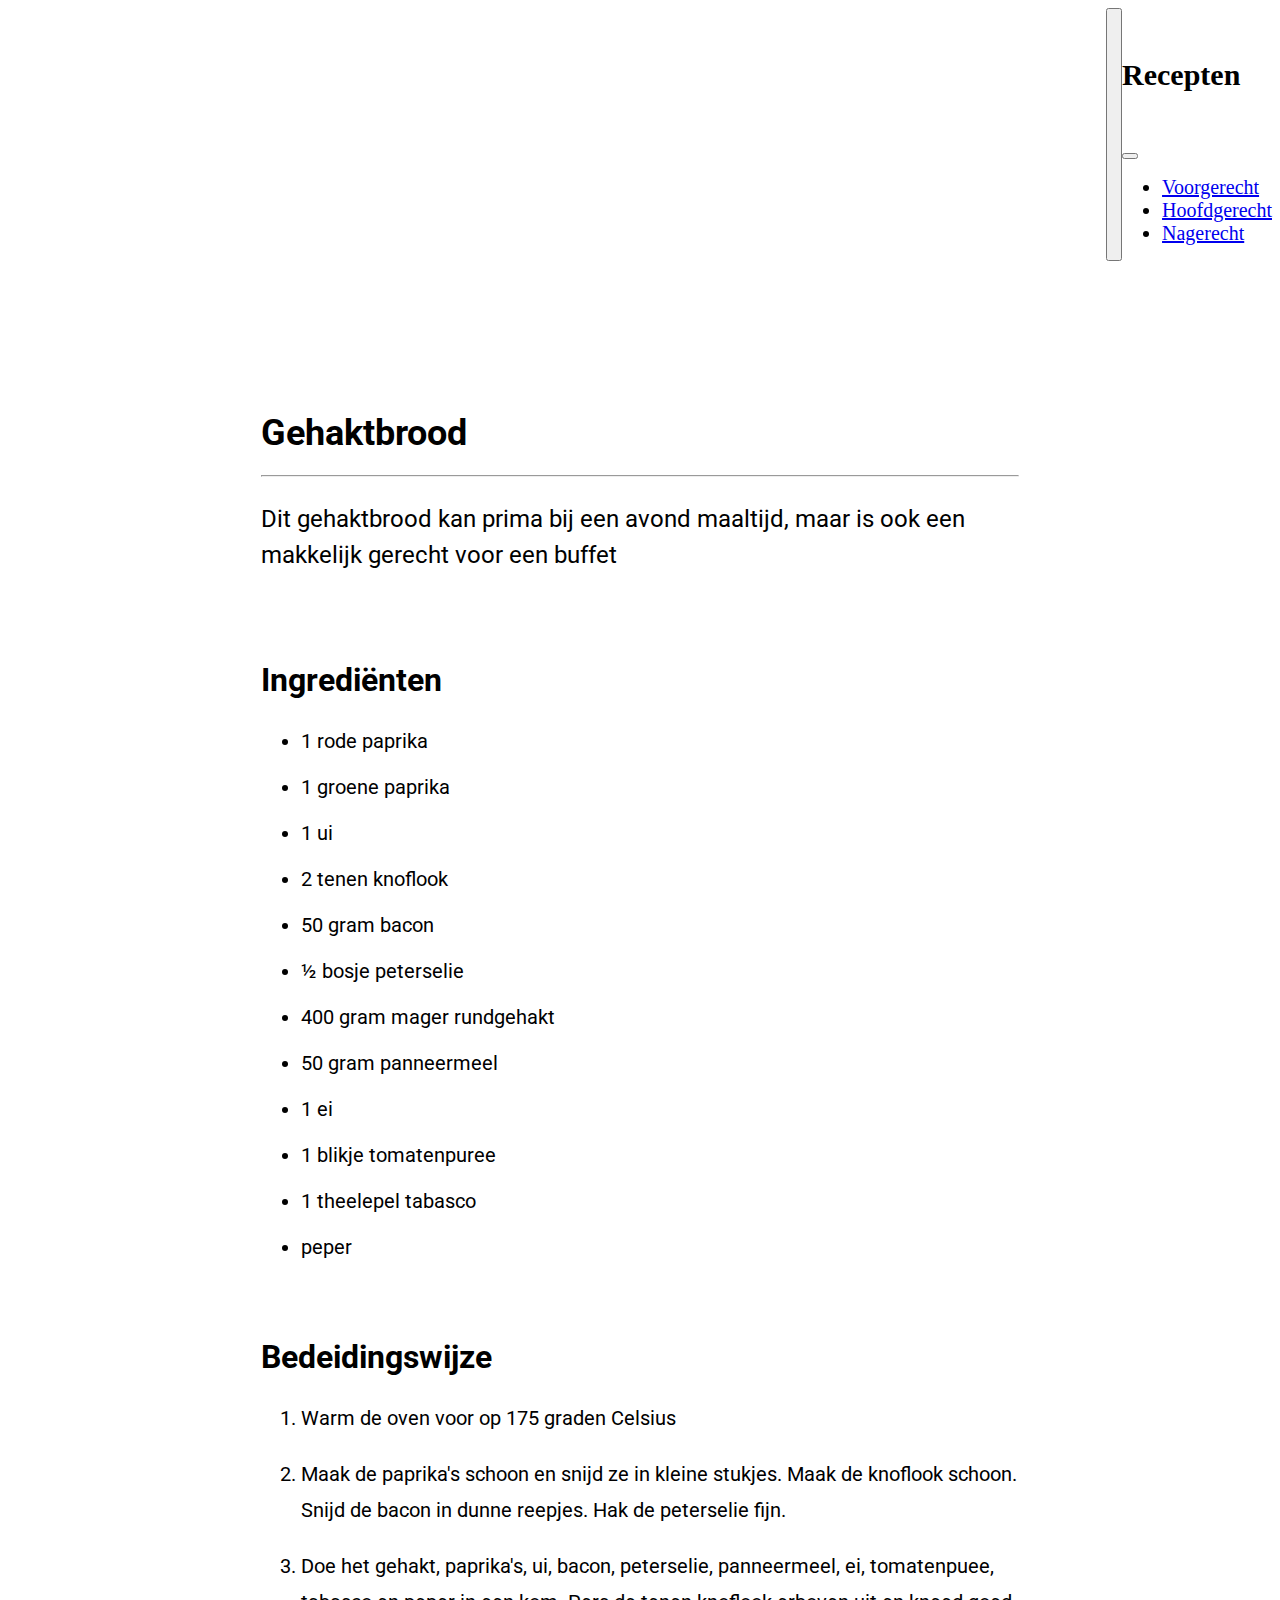
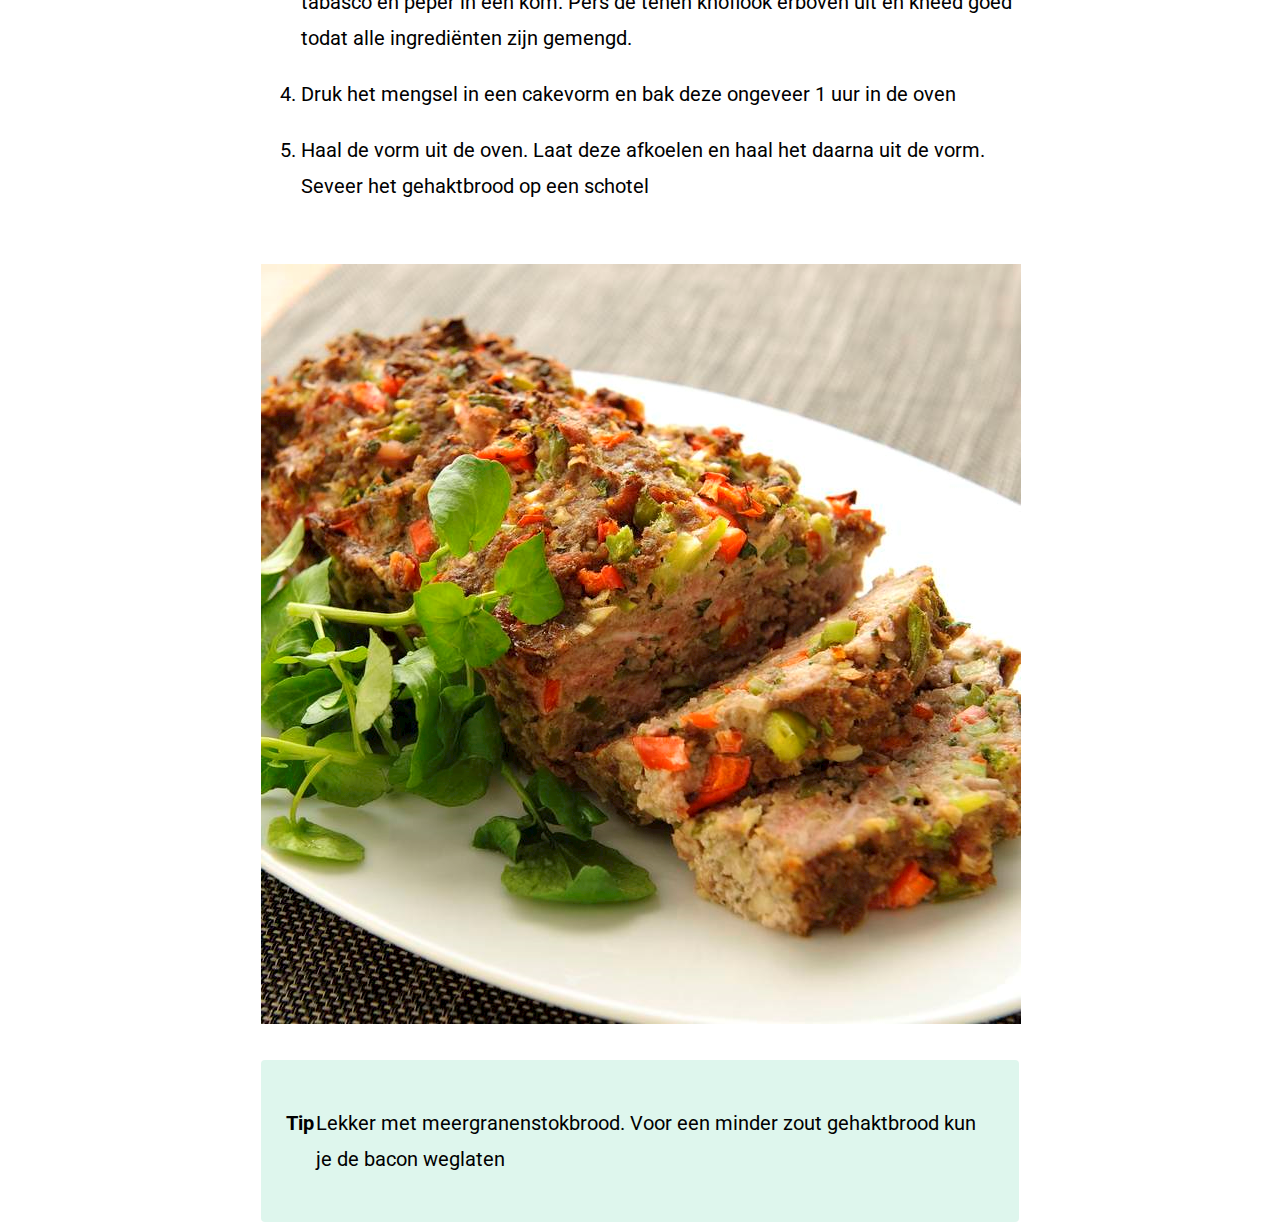
==== hoofdgerecht.html @ d64557d6 "got the navbar of botostrap added some new html files" ====
<!DOCTYPE html>
<htm>
    <head>
        <link rel="stylesheet" type="text/css" href="style.css" />
        <meta charset="utf-8">
        <meta name="viewport" content="width=device-width, initial-scale=1">
        <link href="https://cdn.jsdelivr.net/npm/bootstrap@5.3.0-alpha1/dist/css/bootstrap.min.css" rel="stylesheet" integrity="sha384-GLhlTQ8iRABdZLl6O3oVMWSktQOp6b7In1Zl3/Jr59b6EGGoI1aFkw7cmDA6j6gD" crossorigin="anonymous">
        <link href="https://cdn.jsdelivr.net/npm/bootstrap@5.3.0-alpha1/dist/css/bootstrap.min.css" rel="stylesheet"
        integrity="sha384-GLhlTQ8iRABdZLl6O3oVMWSktQOp6b7In1Zl3/Jr59b6EGGoI1aFkw7cmDA6j6gD" crossorigin="anonymous">
        <script src="https://cdn.jsdelivr.net/npm/@popperjs/core@2.11.6/dist/umd/popper.min.js" integrity="sha384-oBqDVmMz9ATKxIep9tiCxS/Z9fNfEXiDAYTujMAeBAsjFuCZSmKbSSUnQlmh/jp3" crossorigin="anonymous"></script>
        <script src="https://cdn.jsdelivr.net/npm/bootstrap@5.3.0-alpha1/dist/js/bootstrap.min.js" integrity="sha384-mQ93GR66B00ZXjt0YO5KlohRA5SY2XofN4zfuZxLkoj1gXtW8ANNCe9d5Y3eG5eD" crossorigin="anonymous"></script>
    </head>

    <body>
        <nav class="navbar navbar-dark bg-dark fixed-top">
        <div class="container-fluid">
            <button class="navbar-toggler" type="button" data-bs-toggle="offcanvas"
                data-bs-target="#offcanvasDarkNavbar" aria-controls="offcanvasDarkNavbar">
                <span class="navbar-toggler-icon"></span>
            </button>
            <div class="offcanvas offcanvas-end text-bg-dark" tabindex="-1" id="offcanvasDarkNavbar"
                aria-labelledby="offcanvasDarkNavbarLabel">
                <div class="offcanvas-header">
                    <h5 class="offcanvas-title" id="offcanvasDarkNavbarLabel">Recepten</h5>
                    <button type="button" class="btn-close btn-close-white" data-bs-dismiss="offcanvas"
                        aria-label="Close"></button>
                </div>
                <div class="offcanvas-body">
                    <ul class="navbar-nav justify-content-end flex-grow-1 pe-3">
                        <li class="nav-item">
                            <a class="nav-link"href="voorgerecht.html">Voorgerecht</a>
                        </li>
                        <li class="nav-item">
                            <a class="nav-link active" aria-current="page"  href="hoofdgerecht.html">Hoofdgerecht</a>
                        </li>
                        <li class="nav-item">
                            <a class="nav-link" href="nagerecht.html">Nagerecht</a>
                        </li>
                    </ul>
                </div>
            </div>
        </div>
        </nav>

        <div class="main-container" >
            <div  class="text_class">
                <div class="mini-container">
                    <h1 id="main-title">Gehaktbrood</h1>
                    <hr/>
                    <p id="first-paragraf">Dit gehaktbrood kan prima bij een avond maaltijd, maar is ook een makkelijk gerecht voor een buffet</p>
                </div>

                <div class="mini-container">
                    <h2 >Ingrediënten</h2>
                        <ul class="ingredient-list">
                            <li>1 rode paprika</li>
                            <li>1 groene paprika</li>
                            <li>1 ui</li>
                            <li>2 tenen knoflook</li>
                            <li>50 gram bacon</li>
                            <li>½ bosje peterselie</li>
                            <li>400 gram mager rundgehakt</li>
                            <li>50 gram panneermeel</li>
                            <li>1 ei</li>
                            <li>1 blikje tomatenpuree</li>
                            <li>1 theelepel tabasco</li>
                            <li>peper</li>
                        </ul>
                </div>
                    
                <div class="mini-container">
                    <h2>Bedeidingswijze</h2>
                    <ol start="1." class="recipe-list">
                            <li>Warm de oven voor op 175 graden Celsius</li>
                            <li>Maak de paprika's schoon en snijd ze in kleine stukjes. Maak de knoflook schoon. Snijd de bacon in dunne reepjes. Hak de peterselie fijn.</li>
                            <li>Doe het gehakt, paprika's, ui, bacon, peterselie, panneermeel, ei, tomatenpuee, tabasco en peper in een kom. Pers de tenen knoflook erboven uit en kneed goed todat alle ingrediënten zijn gemengd.</li>
                            <li>Druk het mengsel in een cakevorm en bak deze ongeveer 1 uur in de oven</li>
                            <li>Haal de vorm uit de oven. Laat deze afkoelen en haal het daarna uit de vorm. Seveer het gehaktbrood op een schotel</li>
                        </ol>
                </div>

                <img src="gehaktbrood.jpg">
                

                <div class="tip-container">
                    <p id="tip-text">Tip &nbsp;</p>
                    <p> Lekker met meergranenstokbrood. Voor een minder zout gehaktbrood kun je de bacon weglaten</p>
                </div>
                
            </div>
        </div>
    </body>
</htm>
---- style.css ----
@import url('https://fonts.googleapis.com/css2?family=Roboto:wght@100;400&display=swap');


/* hoofgerecht.html styling*/

.main-container{
    margin: 0;
    align-items: left;
    margin-left: 20%;
    margin-right: 20%;
    padding-top: 65px;
    
}

.mini-container{
    padding-bottom: 40px;
}

.text_class{
    font-family: 'Roboto', sans-serif;
    font-size: 20px;
    line-height: 36px;
}

#main-title{

    font-size: 36px;
    line-height: 36px;
    padding-top: 65px;
}

#first-paragraf{
    font-size: 24px;
    line-height: 36px
}

h2{
    font-size: 32px;
    line-height: 32px;
}

.tip-container {
    background-color:#def6ed;
    border-radius: 4px;
    margin-top: 25px;
    padding: 25px;
    display: flex

}

.ingredient-list{
    margin-top: 10px;
    margin-bottom: 10px;
}

.ingredient-list li{
    margin: 10px 0; 
}

.recipe-list li{
    margin: 20px 0;
}

#tip-text{
    font-weight: bold;

/* Navbar styling */

}

.container-fluid {
    display: flex;
    justify-content: right !important;
}

.navbar-toggler-icon {
    width: 2.5em !important;
    height: 2.5em !important;
}

.offcanvas-title {
    font-size: 30px;
}

.nav-item {
    font-size: 20px;
}
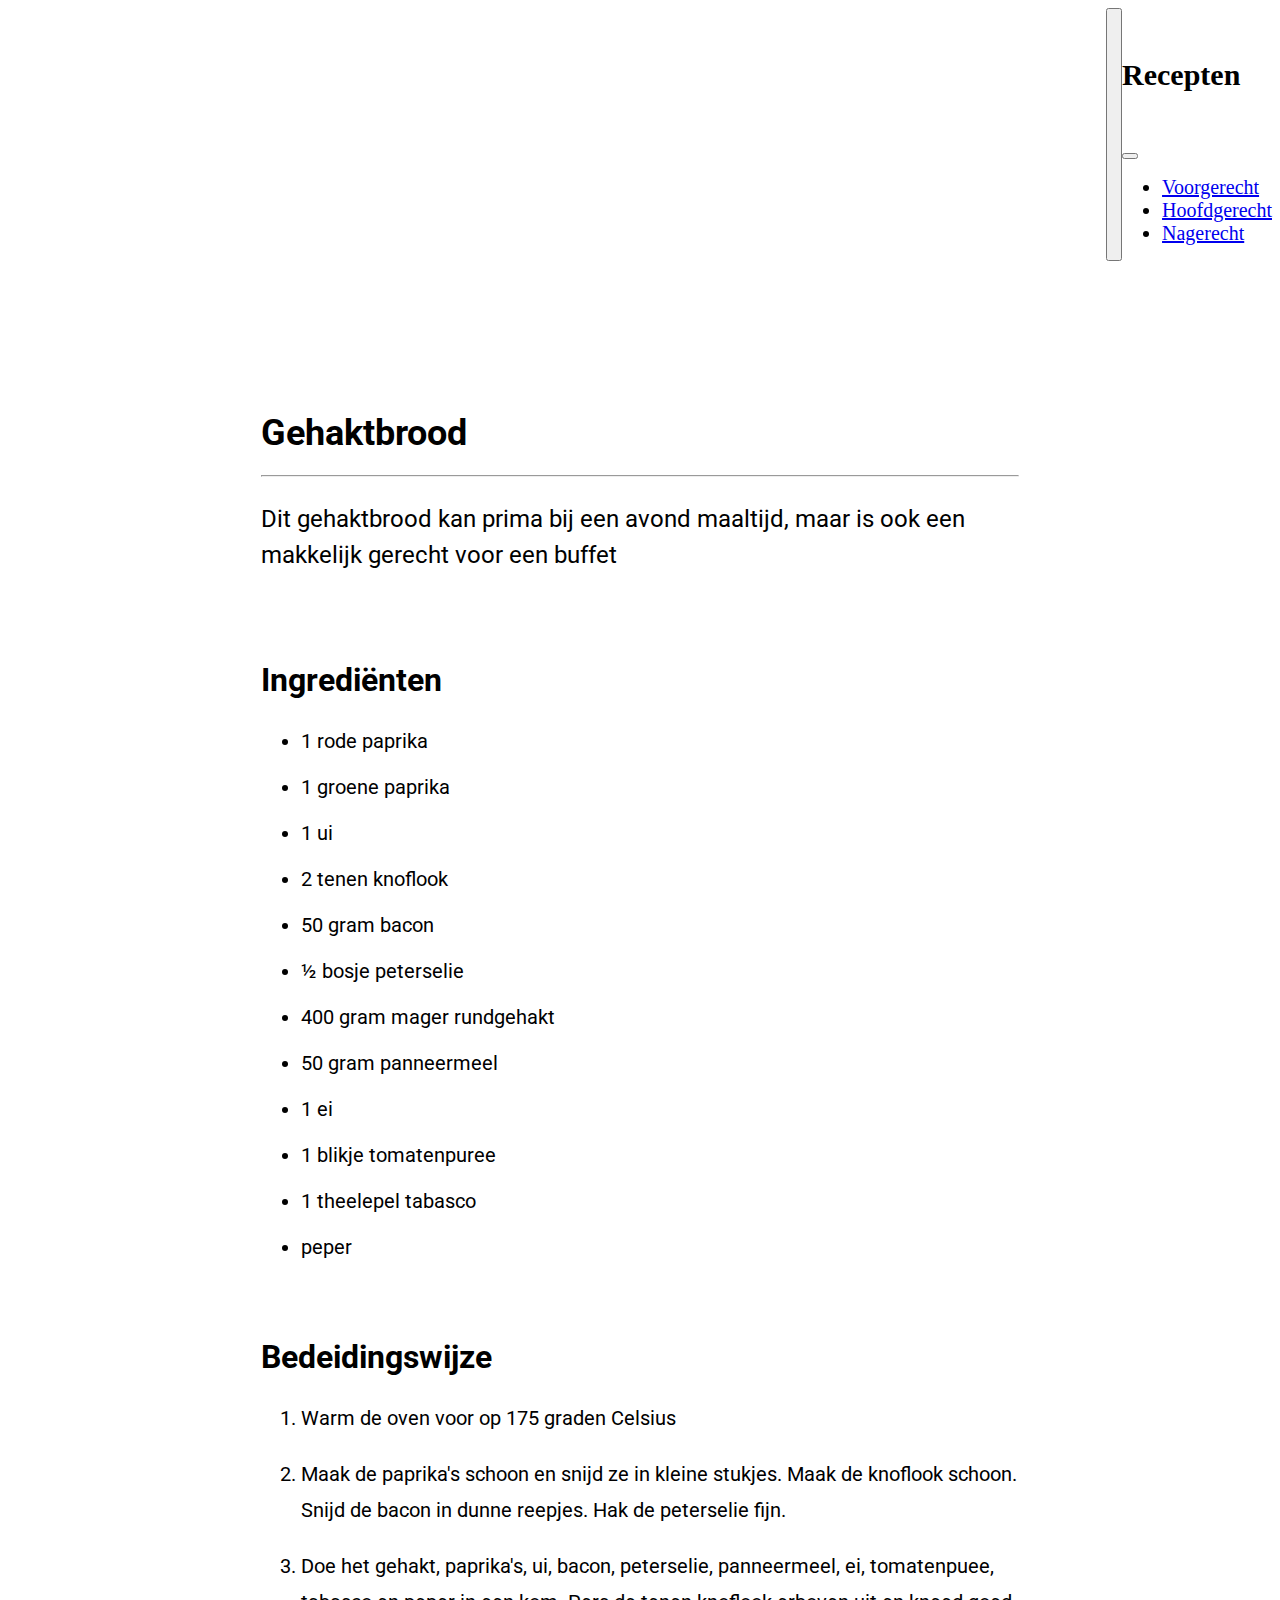
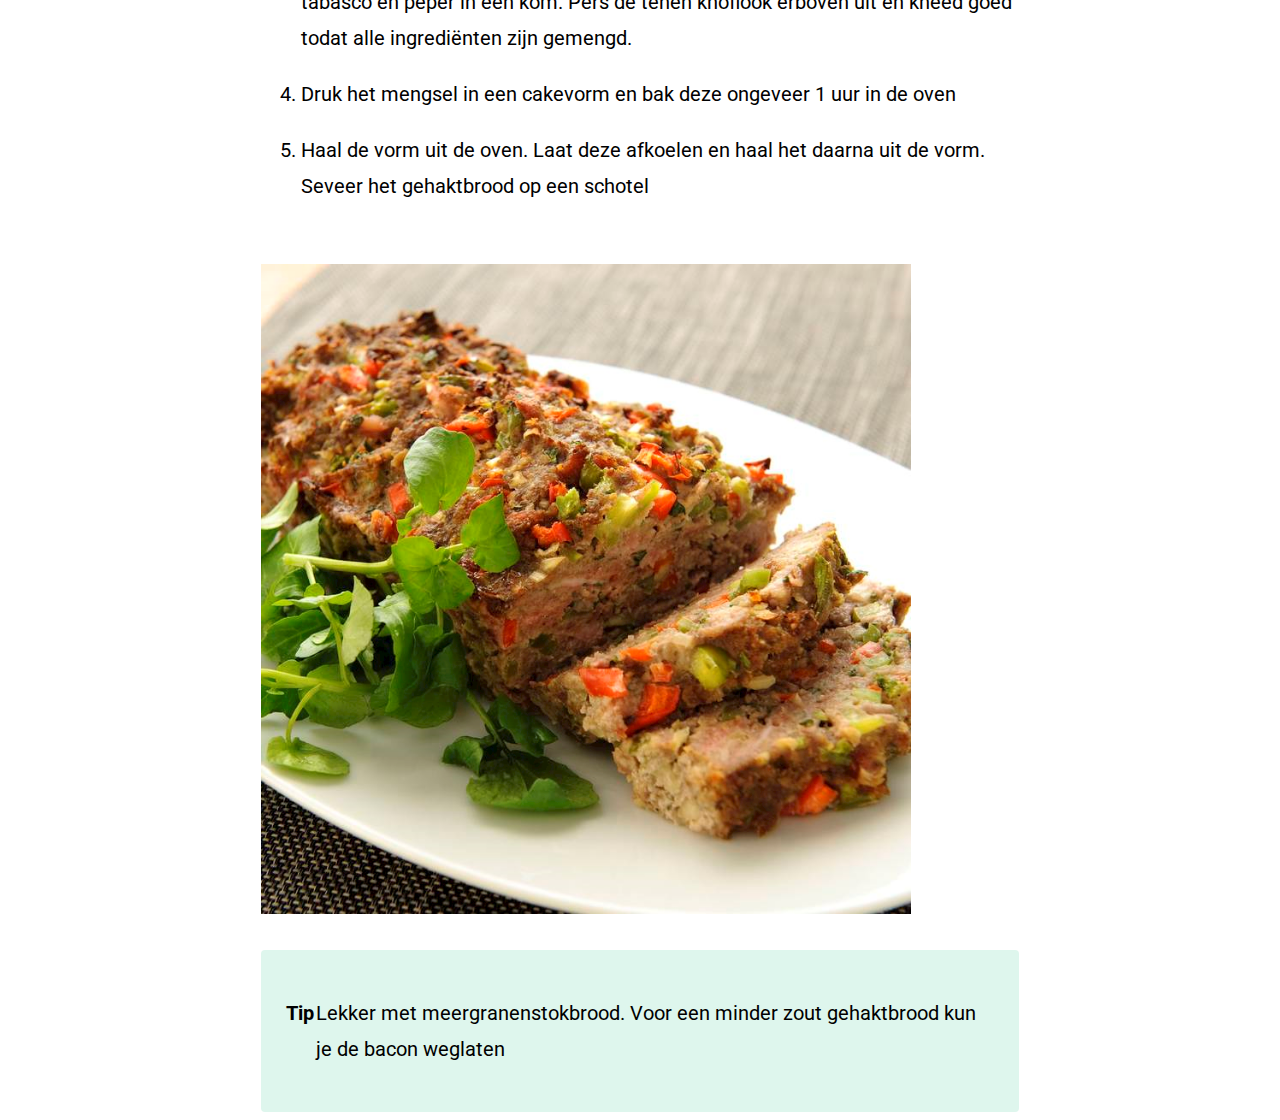
==== commit 790e1b82: "nagerecht.html is done so is the assignment" ====
--- a/hoofdgerecht.html
+++ b/hoofdgerecht.html
@@ -1,6 +1,7 @@
 <!DOCTYPE html>
 <htm>
     <head>
+        <title>Hoofdgerecht</title>
         <link rel="stylesheet" type="text/css" href="style.css" />
         <meta charset="utf-8">
         <meta name="viewport" content="width=device-width, initial-scale=1">
--- a/style.css
+++ b/style.css
@@ -63,10 +63,16 @@
 
 #tip-text{
     font-weight: bold;
+}
+
+img{
+    width: 650px;
+    height: auto;
+}
 
 /* Navbar styling */
 
-}
+
 
 .container-fluid {
     display: flex;
